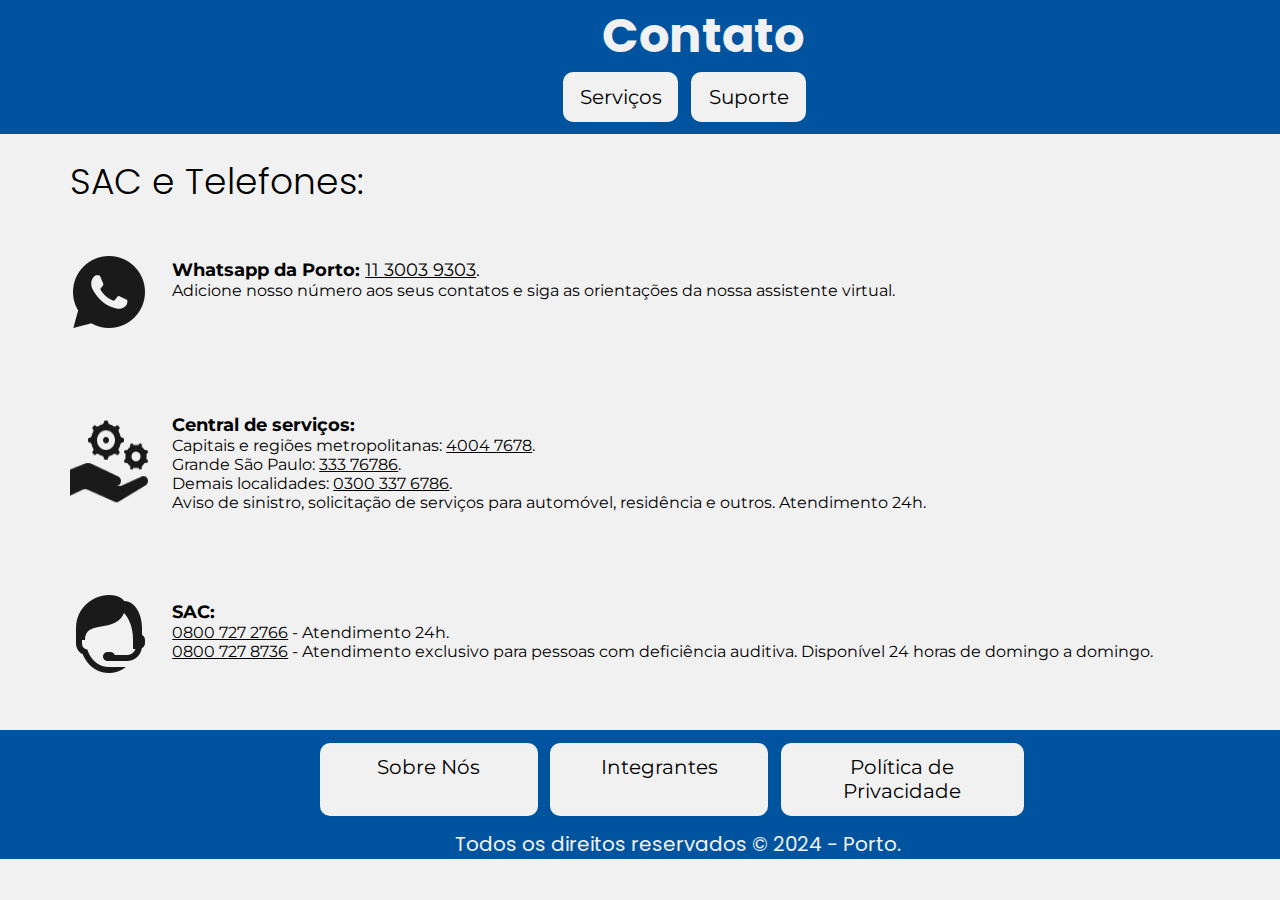
==== contato.html @ 8db97da4 "corrigindo erros finais" ====
<!DOCTYPE html>
<html lang="pt-br">
<head>
    <meta charset="UTF-8">
    <meta name="viewport" content="width=device-width, initial-scale=1.0">
    <title>Contato</title>
    <link rel="stylesheet" href="./styles/style.css">
    <link rel="shortcut icon" href="./icon/icon-carro.png" type="image/x-icon">
</head>
<body>
    <header class="cabecalho">
        <h1 class="cabecalho_tilulo">Contato</h1>
        <nav class="cabecalho_link">
                <a class="cabecalho_link_servico" href="./serviços.html">Serviços</a>
                <a class="cabecalho_link_contato" href="./index.html">Suporte</a>
        </nav>
    </header>

    <main class="apresentacao_contato">
        <div>
            <h1 class="titulo_contato">SAC e Telefones:</h1>
            <section class="contato_whatsapp">
                <img src="./imagens/icon-whatsapp-90.png" alt="icone do Whatsapp">
                <section class="texto_whatsapp">
                    <p class="titulo_whatsapp"><strong>Whatsapp da Porto: </strong> <ins>11 3003 9303</ins>.</p>
                    <p class="paragrafo_whatsapp"> Adicione nosso número aos seus contatos e siga as orientações da nossa assistente virtual.</p>
            </section>
            </section>
            <section class="contato_central">
                <img src="./imagens/icon-serviço-90.png" alt="imagem de uma mão com duas engrenagens na mão">
                <section class="texto_central">
                    <p class="titulo_central"><strong>Central de serviços:</strong></p>
                    <p class="paragrafo_central">Capitais e regiões metropolitanas: <ins>4004 7678</ins>. <br>
                        Grande São Paulo: <ins>333 76786</ins>. <br>
                        Demais localidades: <ins>0300 337 6786</ins>. <br>
                        Aviso de sinistro, solicitação de serviços para automóvel, residência e outros. Atendimento 24h.</p>
                </section>
            </section>
            <section class="contato_sac">
                <img src="./imagens/icon-suporte-online-90.png" alt="imagem de um homem com fone">
                <section class="texto_sac">
                    <p class="titulo_sac"><strong>SAC:</strong></p>
                    <p class="paragrafo_sac"><ins>0800 727 2766</ins> - Atendimento 24h. <br>
                        <ins>0800 727 8736</ins> - Atendimento exclusivo para pessoas com deficiência auditiva. Disponível 24 horas de domingo a domingo.</p>
                </section>
            </section>
        </div>
    </main>

    
    <footer class="rodape">


<footer class="rodape">

        <nav class="rodape_links">
            <a class="rodape_sobre" href="./sobre.html">Sobre Nós</a>
            <a class="rodape_integrantes" href="./integrantes.html">Integrantes</a>
            <a class="rodape_privacidade" href="./privacidade.html">Política de Privacidade</a>
        </nav>
        <p class="rodape_copy_right">Todos os direitos reservados © 2024 - Porto.</p>
    </footer>
</body>
</html>
---- styles/style.css ----
@import url('https://fonts.googleapis.com/css2?family=Montserrat:ital,wght@0,100..900;1,100..900&family=Poppins:ital,wght@0,100;0,200;0,300;0,400;0,500;0,600;0,700;0,800;0,900;1,100;1,200;1,300;1,400;1,500;1,600;1,700;1,800;1,900&display=swap');
@import url('https://fonts.googleapis.com/css2?family=Montserrat:ital,wght@0,100..900;1,100..900&display=swap');


:root {
    --cor-primaria: #F1F1F1;
    --cor-secundaria: #00549F;
    --cor-terciaria: #67B5E3;
    --cor-hover-main: #589fc0;
    --cor-hover-cabecalho: #e2e2e2;

    --font-titulo: "Poppins", sans-serif;
    --font-texto: "Montserrat", sans-serif;
}

*{
    margin: 0;
    padding: 0;
}

body {
    height: 100vh;
    box-sizing: border-box;
    background-color: var(--cor-primaria);
}

/* Estilização da Página de Suporte */

.cabecalho{
    background-color: var(--cor-secundaria);
}

.cabecalho_tilulo{
    font-family: var(--font-titulo);
    font-size: 300%;
    color: var(--cor-primaria);
    margin-left: 45%;
    
}

.cabecalho_link{
    display: flex;
}

.cabecalho_link_servico{
        margin: 0% 0% 1% 40%;
        background-color:var(--cor-primaria);
        font-family: var(--font-texto);
        font-size: 125%;
        padding: 1%;
        text-align: center;
        width: 7%;
        text-decoration: none;
        color: black;
        border-radius: 10px;
}

.cabecalho_link_servico:hover{
    background-color: var(--cor-hover-cabecalho);
}

.cabecalho_link_contato{
    margin: 0% 0% 1% 1%;
    background-color:var(--cor-primaria);
    font-family: var(--font-texto);
    font-size: 125%;
    padding: 1%;
    text-align: center;
    width: 7%;
    text-decoration: none;
    color: black;
    border-radius: 10px;
}

.cabecalho_link_contato:hover{
    background-color: var(--cor-hover-cabecalho);
}

.cabecalho_link_links{
    display: inline-block;
}

.apresentacao{
    padding: 1% 5%;
    display: flex;
    flex-direction: column;
}

.apresentacao_coluna{
    display: flex;
    flex-direction: column;
    align-items: center;
    margin: 3rem;
    text-align: center;
    
}

.apresentacao_pai{
    display: flex;
    justify-content: center;
}

.apresentacao_bot{
    display: flex;
    flex-direction: column;
    gap: 6%;
}

.titulo_apresentacao{
    font-family: var(--font-texto);
    font-size: 225%;
    font-weight: 400;
    width: 100%;
    display: flex;
    flex-direction: row;
   
}



.apresentacao_bot_texto{
    font-family: var(--font-texto);
    font-size: 100%;
    
}

.apresentacao_bot_chat{
    background-color: var(--cor-terciaria);
    width: 75%;
    text-align: center;
    font-size: 150%;
    font-family: var(--font-texto);
    padding: 56% 0%;
    border-radius: 10px;
    margin-top: 10%;
}

 .apresentacao_opcoes_texto{
    margin: 0% 0% 0% 0%;
    font-family: var(--font-texto);
    font-size: 100%;
} 

.apresentacao_opcoes_opcao{
    margin: 0% 0% 0% 0%;
    background-color: var(--cor-terciaria);
    width: 50%;
    text-align: center;
    font-size: 150%;
    font-family: var(--font-texto);
    padding: 38.5% 0%;
    border-radius: 10px;
    margin-top: 6%;
}

.apresentacao_mecanicos_texto{
    font-family: var(--font-texto);
    font-size: 100%;
}

.apresentacao_mecanicos_tabela{
    margin: 0px 0px;
    background-color: var(--cor-terciaria);
    width: 80%;
    text-align: center;
    font-size: 150%;
    font-family: var(--font-texto);
    padding: 61% 0%;
    border-radius: 10px;
    margin-top: 10%;
}

.apresentacao_pagamento{
    display: flex;
    justify-content:center
}

.apresentacao_pagamento_botao{
    display: flex;
    background-color: var(--cor-terciaria); 
    text-align: right;
    font-size: 150%;
    font-family: var(--font-texto);
    padding: 1% 1%;
    border-radius: 10px;
    text-decoration: none;
    color: black;
    justify-content: right;
    margin-left: 3.5%;
}

.apresentacao_pagamento_botao:hover{
    background-color: var(--cor-hover-main);
}

.rodape{
    background-color: var(--cor-secundaria);
}

.rodape_links{
    display: flex;
    gap: 1%;
}

.rodape_sobre{
    margin: 1% 0% 1% 25%;
    background-color:var(--cor-primaria);
    font-family: var(--font-texto);
    font-size: 125%;
    padding: 1% 1%;
    text-align: center;
    width: 15%;
    text-decoration: none;
    color: black;
    border-radius: 10px;
}

.rodape_sobre:hover{
    background-color: var(--cor-hover-cabecalho);
}

.rodape_integrantes{
    margin: 1% 0% 1% 0%;
    background-color:var(--cor-primaria);
    font-family: var(--font-texto);
    font-size: 125%;
    padding: 1%;
    text-align: center;
    width: 15%;
    text-decoration: none;
    color: black;
    border-radius: 10px;
}

.rodape_integrantes:hover{
    background-color: var(--cor-hover-cabecalho);
}

.rodape_privacidade{
    margin: 1% 0% 1% 0%;
    background-color:var(--cor-primaria);
    font-family: var(--font-texto);
    font-size: 125%;
    padding: 1%;
    text-align: center;
    width: 15%;
    text-decoration: none;
    color: black;
    border-radius: 10px;
}

.rodape_privacidade:hover{
    background-color: var(--cor-hover-cabecalho);
}


.rodape_copy_right{
    text-align: center;
    font-family: var(--font-titulo);
    font-size: 125%;
    color: var(--cor-primaria);
}

/* Estilização da Página de Suporte */

/* Estilização da Página de Serviços */

.apresentacao_serviços{
    display: flex;
}

.div_atendimento_gincho{
    padding: 2% 0% 0% 16%;
}

.apresentacao_serviços_titulo_atendimento{
    display: flex;
    flex-direction: column;
}

.apresentacao_serviços_titulo{
    font-family: var(--font-titulo);
    font-size: 225%;
    font-weight: 300;
}

.texto_atendimento{
    display: flex;
    flex-direction: column;
    padding: 0% 0% 0% 7%;
}

.titulo_atendimento{
    font-family: var(--font-texto);
    text-align: center;
    font-size: 100%;
}

.paragrafo_atendimento{
    font-family: var(--font-texto);
    font-size: 100%;
    text-align: center;
}

.apresentacao_serviços_atendimento{
    display: flex;
    padding: 16% 0% 0% 0%;
}

.texto_gincho{
    display: flex;
    flex-direction: column; 
}

.titulo_gincho{
    font-family: var(--font-texto);
    text-align: center;
    font-size: 100%;
}

.paragrafo_gincho{
    font-family: var(--font-texto);
    font-size: 100%;
    text-align: center;
}

.apresentacao_serviços_gincho{
    display: flex;
    padding: 26% 0% 0% 0%;
}

.div_pneu_chaveiro{
    padding: 9.5% 0% 0% 15%;
}

.texto_pneu{
    display: flex;
    flex-direction: column;
    padding: 0% 0% 0% 2%;
}

.titulo_pneu{
    font-family: var(--font-texto);
    text-align: center;
    font-size: 100%;
}

.paragrafo_pneu{
    font-family: var(--font-texto);
    font-size: 100%;
    text-align: center;
}

.apresentacao_serviços_pneu{
    display: flex; 


}

.texto_chaveiro{
    display: flex;
    flex-direction: column;
}

.titulo_chaveiro{
    font-family: var(--font-texto);
    text-align: center;
    font-size: 100%;
}

.paragrafo_chaveiro{
    font-family: var(--font-texto);
    font-size: 100%;
    text-align: center;
}

.apresentacao_serviços_chaveiro{
    display: flex;
    padding: 21% 0% 25% 0%;
}

.rodape_copy_right_servicos{
    text-align: center;
    font-family: var(--font-titulo);
    font-size: 125%;
    color: var(--cor-primaria);
    padding: 0% 0% 1% 0%;
}

/* Estilização da Página de Serviços */

/* Estilização da Página de Contato */

.titulo_contato{
    padding: 1.5% 0% 0% 5.5%;
    font-family: var(--font-titulo);
    font-size: 225%;
    font-weight: 300;
}

.contato_whatsapp{
    display: flex;
    padding: 3% 0% 0% 5%;
}

.texto_whatsapp{
    display: flex;
    flex-direction: column;
    padding: 1% 0% 0% 1.5%;
}

.titulo_whatsapp{
    font-family: var(--font-texto);
    font-size: 112.5%;
}

.paragrafo_whatsapp{
    font-family: var(--font-texto);
    font-size: 100%;
}

.contato_central{
    display: flex;
    padding: 6% 0% 0% 5%;
}

.texto_central{
    display: flex;
    flex-direction: column;
    padding: 0% 0% 0% 1.5%;
}

.titulo_central{
    font-family: var(--font-texto);
    font-size: 112.5%;
}

.paragrafo_central{
    font-family: var(--font-texto);
    font-size: 100%;
}

.contato_sac{
    display: flex;
    padding: 6% 0% 4% 5%;
}

.texto_sac{
    display: flex;
    flex-direction: column;
    padding: 1% 0% 0% 1.5%;
}

.titulo_sac{
    font-family: var(--font-texto);
    font-size: 112.5%;
}

.paragrafo_sac{
    font-family: var(--font-texto);
    font-size: 100%;
}


/* Estilização da Página de Contato */

/* Estilização da Página de Privacidade */


.cabecalho_tilulo_privacidade{
    font-family: var(--font-titulo);
    font-size: 300%;
    color: var(--cor-primaria);
    margin-left: 36%;
}

.cabecalho_link_servico_privacidade{
        margin: 0% 0% 1% 36%;
        background-color:var(--cor-primaria);
        font-family: var(--font-texto);
        font-size: 125%;
        padding: 1%;
        text-align: center;
        width: 7%;
        text-decoration: none;
        color: black;
        border-radius: 10px;
}

.cabecalho_link_servico_privacidade:hover{
    background-color: var(--cor-hover-cabecalho);
}

.cabecalho_link_suporte{
    margin: 0% 0% 1% 1%;
    background-color:var(--cor-primaria);
    font-family: var(--font-texto);
    font-size: 125%;
    padding: 1%;
    text-align: center;
    width: 7%;
    text-decoration: none;
    color: black;
    border-radius: 10px;
}

.cabecalho_link_suporte:hover{
    background-color: var(--cor-hover-cabecalho);
}

.titulo_texto{
    margin: 2% 4% 0% 4%;
}

.titulo_privacidade{
    font-size: 225%;
    font-family: var(--font-titulo);
    font-weight: 300;
}

.texto_privacidade{
    margin: 1% 0% 6% 0%;
    font-family: var(--font-texto);
}

/* Estilização da Página de Privacidade */

/* Estilização da Página Sobre Nós */


.cabecalho_tilulo_sobre{
    font-family: var(--font-titulo);
    font-size: 300%;
    color: var(--cor-primaria);
    margin-left: 45%;
}

.titulo_sobre{
    font-size: 225%;
    font-family: var(--font-titulo);
    font-weight: 300;
}

.texto_sobre{
    margin: 5% 0% 10% 0%;
    font-family: var(--font-texto);
}

.sobre_textos{
    margin-top: 1%;
}

/* Estilização da Página Sobre Nós */

/* Estilização da Página Integrantes */


.cabecalho_tilulo_integrantes{
    font-family: var(--font-titulo);
    font-size: 300%;
    color: var(--cor-primaria);
    margin-left: 44%;
}

.integrantes{
    margin: 2% 0% 0% 5%;
}

.titulo_integrantes{
    font-family: var(--font-titulo);
    font-weight: 300;
}

.integrante_erick{
    margin-top: 3%;
    display: flex;
    align-items: center;
}

.integrante_felipe{
    margin-top: 3%;
    display: flex;
    align-items: center;
}

.integrante_gabriel{
    margin: 3% 0% 5% 0%;
    display: flex;
    align-items: center;
}

.informacoes{
    font-family: var(--font-texto);
    font-size: 100%;
    margin-left: 2%;
}

.imagem{
    border: var(--cor-terciaria) solid 5px;
    border-radius: 10px;
}

.link_repositorio{
    margin: 0% 0% 2% 0%;
    font-family: var(--font-texto);
}
/* Estilização da Página Integrantes */

@media (max-width: 1400px){
    .cabecalho_tilulo{
        margin-left: 47%;
    }

    .cabecalho_link_servico{
        margin-left: 44%;
    }

    .rodape_privacidade{
        width: 17%;
    }

    .rodape_copy_right{
        margin-left: 6%;
    }

    .div_atendimento_gincho{
        padding-left: 12%;
    }

    .div_pneu_chaveiro{
        padding: 11.5% 0% 0% 7%;
    }
    
    .apresentacao_serviços_chaveiro{
        display: flex;
        padding: 24% 0% 25% 0%;
    }

    .cabecalho_tilulo_privacidade{
        margin-left: 33%;
    }

    .cabecalho_link_servico_privacidade{
        margin: 0% 0% 1% 39%;
    }


}
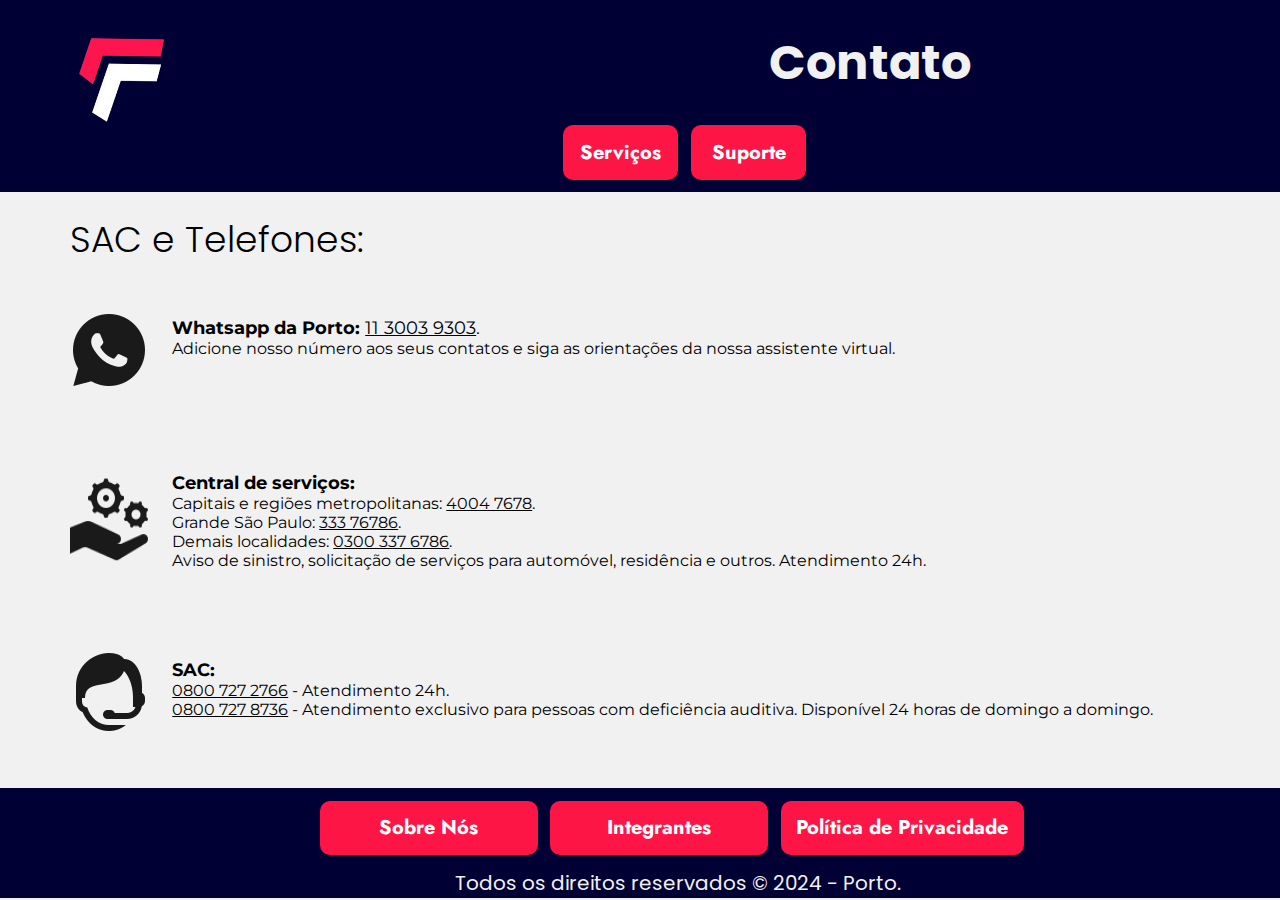
==== commit 05d1d945: "Mudando o estilos das páginas" ====
--- a/contato.html
+++ b/contato.html
@@ -5,11 +5,15 @@
     <meta name="viewport" content="width=device-width, initial-scale=1.0">
     <title>Contato</title>
     <link rel="stylesheet" href="./styles/style.css">
-    <link rel="shortcut icon" href="./icon/icon-carro.png" type="image/x-icon">
+    <link rel="shortcut icon" href="./icon/4wheels.ico" type="image/x-icon">
 </head>
 <body>
     <header class="cabecalho">
-        <h1 class="cabecalho_tilulo">Contato</h1>
+        <div class="logo_titulo">
+            <img src="./imagens/logo-4wheels-vermelho-branco-90px.png" alt="logo 4wheels" class="logo_4wheels">
+            <h1 class="cabecalho_tilulo">Contato</h1>
+            <a href="" class="botao_entrar">Entrar</a>
+        </div>
         <nav class="cabecalho_link">
                 <a class="cabecalho_link_servico" href="./serviços.html">Serviços</a>
                 <a class="cabecalho_link_contato" href="./index.html">Suporte</a>
--- a/styles/style.css
+++ b/styles/style.css
@@ -1,17 +1,21 @@
 
 @import url('https://fonts.googleapis.com/css2?family=Montserrat:ital,wght@0,100..900;1,100..900&family=Poppins:ital,wght@0,100;0,200;0,300;0,400;0,500;0,600;0,700;0,800;0,900;1,100;1,200;1,300;1,400;1,500;1,600;1,700;1,800;1,900&display=swap');
 @import url('https://fonts.googleapis.com/css2?family=Montserrat:ital,wght@0,100..900;1,100..900&display=swap');
+@import url('https://fonts.googleapis.com/css2?family=Jost:ital,wght@0,100..900;1,100..900&display=swap');
 
 
 :root {
+    --cor-texto-botoes: #ffffff;
+    --cor-botoes: #FD1645;
     --cor-primaria: #F1F1F1;
-    --cor-secundaria: #00549F;
-    --cor-terciaria: #67B5E3;
-    --cor-hover-main: #589fc0;
-    --cor-hover-cabecalho: #e2e2e2;
+    --cor-secundaria: #000034;
+    --cor-terciaria: #FD1645;
+    --cor-hover-main: #9c1833;
+    --cor-hover-cabecalho: #9c1833;
 
     --font-titulo: "Poppins", sans-serif;
     --font-texto: "Montserrat", sans-serif;
+    --font-texto-botao: "Jost", sans-serif;
 }
 
 *{
@@ -31,29 +35,54 @@
     background-color: var(--cor-secundaria);
 }
 
+.logo_titulo{
+    display: flex;
+    align-items: center;
+}
+
+.logo_4wheels{
+    margin: 36px 0px 0px 77px;
+    width: 6em;
+}
+
 .cabecalho_tilulo{
     font-family: var(--font-titulo);
     font-size: 300%;
     color: var(--cor-primaria);
-    margin-left: 45%;
+    margin-left: 37.5%;
     
 }
 
+.botao_entrar{
+    margin: 0% 0px 0px 30%;
+    background-color:var(--cor-botoes);
+    font-family: var(--font-texto-botao);
+    font-size: 125%;
+    padding: 1%;
+    text-align: center;
+    width: 7%;
+    text-decoration: none;
+    color: var(--cor-texto-botoes);
+    border-radius: 10px;
+    font-weight: bold;
+}
+
 .cabecalho_link{
     display: flex;
 }
 
 .cabecalho_link_servico{
-        margin: 0% 0% 1% 40%;
-        background-color:var(--cor-primaria);
-        font-family: var(--font-texto);
+        margin: 0% 0% 1% 42%;
+        background-color:var(--cor-botoes);
+        font-family: var(--font-texto-botao);
         font-size: 125%;
         padding: 1%;
         text-align: center;
         width: 7%;
         text-decoration: none;
-        color: black;
+        color: var(--cor-texto-botoes);
         border-radius: 10px;
+        font-weight: bold;
 }
 
 .cabecalho_link_servico:hover{
@@ -62,15 +91,16 @@
 
 .cabecalho_link_contato{
     margin: 0% 0% 1% 1%;
-    background-color:var(--cor-primaria);
-    font-family: var(--font-texto);
+    background-color:var(--cor-botoes);
+    font-family: var(--font-texto-botao);
     font-size: 125%;
     padding: 1%;
     text-align: center;
     width: 7%;
     text-decoration: none;
-    color: black;
-    border-radius: 10px;
+    color: var(--cor-texto-botoes);
+    border-radius: 10px;
+    font-weight: bold;
 }
 
 .cabecalho_link_contato:hover{
@@ -130,10 +160,13 @@
     width: 75%;
     text-align: center;
     font-size: 150%;
-    font-family: var(--font-texto);
+    font-family: var(--font-texto-botao);
     padding: 56% 0%;
     border-radius: 10px;
     margin-top: 10%;
+    color: var(--cor-texto-botoes);
+    font-weight: bold;
+    
 }
 
  .apresentacao_opcoes_texto{
@@ -148,10 +181,12 @@
     width: 50%;
     text-align: center;
     font-size: 150%;
-    font-family: var(--font-texto);
+    font-family: var(--font-texto-botao);
     padding: 38.5% 0%;
     border-radius: 10px;
     margin-top: 6%;
+    color: var(--cor-texto-botoes);
+    font-weight: bold;
 }
 
 .apresentacao_mecanicos_texto{
@@ -162,13 +197,15 @@
 .apresentacao_mecanicos_tabela{
     margin: 0px 0px;
     background-color: var(--cor-terciaria);
-    width: 80%;
+    width: 90%;
     text-align: center;
     font-size: 150%;
-    font-family: var(--font-texto);
-    padding: 61% 0%;
+    font-family: var(--font-texto-botao);
+    padding: 65% 0%;
     border-radius: 10px;
     margin-top: 10%;
+    color: var(--cor-texto-botoes);
+    font-weight: bold;
 }
 
 .apresentacao_pagamento{
@@ -181,13 +218,14 @@
     background-color: var(--cor-terciaria); 
     text-align: right;
     font-size: 150%;
-    font-family: var(--font-texto);
+    font-family: var(--font-texto-botao);
     padding: 1% 1%;
     border-radius: 10px;
     text-decoration: none;
-    color: black;
+    color: var(--cor-texto-botoes);
     justify-content: right;
     margin-left: 3.5%;
+    font-weight: bold;
 }
 
 .apresentacao_pagamento_botao:hover{
@@ -205,15 +243,16 @@
 
 .rodape_sobre{
     margin: 1% 0% 1% 25%;
-    background-color:var(--cor-primaria);
-    font-family: var(--font-texto);
+    background-color:var(--cor-botoes);
+    font-family: var(--font-texto-botao);
     font-size: 125%;
     padding: 1% 1%;
     text-align: center;
     width: 15%;
     text-decoration: none;
-    color: black;
-    border-radius: 10px;
+    border-radius: 10px;
+    color: var(--cor-texto-botoes);
+    font-weight: bold;
 }
 
 .rodape_sobre:hover{
@@ -222,15 +261,16 @@
 
 .rodape_integrantes{
     margin: 1% 0% 1% 0%;
-    background-color:var(--cor-primaria);
-    font-family: var(--font-texto);
+    background-color:var(--cor-botoes);
+    font-family: var(--font-texto-botao);
     font-size: 125%;
     padding: 1%;
     text-align: center;
     width: 15%;
     text-decoration: none;
-    color: black;
-    border-radius: 10px;
+    color: var(--cor-texto-botoes);
+    border-radius: 10px;
+    font-weight: bold;
 }
 
 .rodape_integrantes:hover{
@@ -239,15 +279,16 @@
 
 .rodape_privacidade{
     margin: 1% 0% 1% 0%;
-    background-color:var(--cor-primaria);
-    font-family: var(--font-texto);
+    background-color:var(--cor-botoes);
+    font-family: var(--font-texto-botao);
     font-size: 125%;
     padding: 1%;
     text-align: center;
     width: 15%;
     text-decoration: none;
-    color: black;
-    border-radius: 10px;
+    color: var(--cor-texto-botoes);
+    border-radius: 10px;
+    font-weight: bold;
 }
 
 .rodape_privacidade:hover{
@@ -467,24 +508,38 @@
 
 /* Estilização da Página de Privacidade */
 
+.botao_entrar_privacidade{
+    margin: 0% 0px 0px 21%;
+    background-color:var(--cor-botoes);
+    font-family: var(--font-texto-botao);
+    font-size: 125%;
+    padding: 1%;
+    text-align: center;
+    width: 7%;
+    text-decoration: none;
+    color: var(--cor-texto-botoes);
+    border-radius: 10px;
+    font-weight: bold;
+}
 
 .cabecalho_tilulo_privacidade{
     font-family: var(--font-titulo);
     font-size: 300%;
     color: var(--cor-primaria);
-    margin-left: 36%;
+    margin-left: 26%;
 }
 
 .cabecalho_link_servico_privacidade{
         margin: 0% 0% 1% 36%;
-        background-color:var(--cor-primaria);
-        font-family: var(--font-texto);
+        background-color:var(--cor-botoes);
+        font-family: var(--font-texto-botao);
+        font-weight: bold;
         font-size: 125%;
         padding: 1%;
         text-align: center;
         width: 7%;
         text-decoration: none;
-        color: black;
+        color: var(--cor-texto-botoes);
         border-radius: 10px;
 }
 
@@ -494,14 +549,15 @@
 
 .cabecalho_link_suporte{
     margin: 0% 0% 1% 1%;
-    background-color:var(--cor-primaria);
-    font-family: var(--font-texto);
+    background-color:var(--cor-botoes);
+    font-family: var(--font-texto-botao);
+    font-weight: bold;
     font-size: 125%;
     padding: 1%;
     text-align: center;
     width: 7%;
     text-decoration: none;
-    color: black;
+    color: var(--cor-texto-botoes);
     border-radius: 10px;
 }
 
@@ -528,18 +584,23 @@
 
 /* Estilização da Página Sobre Nós */
 
+.logo_titulo_sobre{
+    display: flex;
+    align-items: center;
+}
 
 .cabecalho_tilulo_sobre{
     font-family: var(--font-titulo);
     font-size: 300%;
     color: var(--cor-primaria);
-    margin-left: 45%;
+    margin-left: 35%;
 }
 
 .titulo_sobre{
     font-size: 225%;
     font-family: var(--font-titulo);
     font-weight: 300;
+    
 }
 
 .texto_sobre{
@@ -560,7 +621,7 @@
     font-family: var(--font-titulo);
     font-size: 300%;
     color: var(--cor-primaria);
-    margin-left: 44%;
+    margin-left: 34%;
 }
 
 .integrantes{
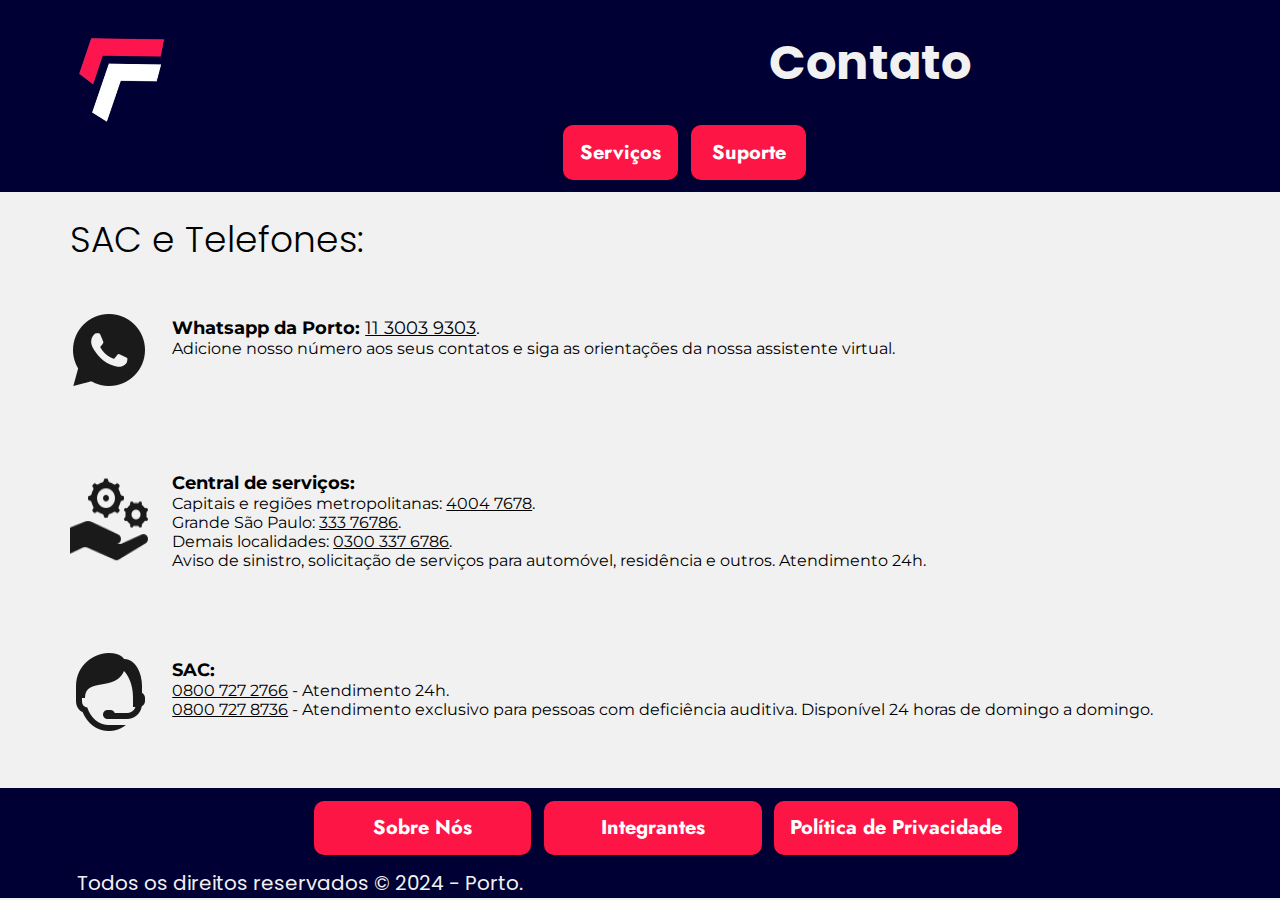
==== commit 3179ad4d: "Arrumando alguns erros de posicionamento" ====
--- a/contato.html
+++ b/contato.html
@@ -11,11 +11,12 @@
     <header class="cabecalho">
         <div class="logo_titulo">
             <img src="./imagens/logo-4wheels-vermelho-branco-90px.png" alt="logo 4wheels" class="logo_4wheels">
-            <h1 class="cabecalho_tilulo">Contato</h1>
-            <a href="" class="botao_entrar">Entrar</a>
+            <h1 class="cabecalho_titulo titulo_servicos">Contato</h1>
+            <!-- <a href="./cadastro_login/cadastro.html" class="botao_entrar">Entrar</a> -->
+            <button id="openModal">Entrar</button>
         </div>
         <nav class="cabecalho_link">
-                <a class="cabecalho_link_servico" href="./serviços.html">Serviços</a>
+                <a class="cabecalho_link_servico link_servico" href="./serviços.html">Serviços</a>
                 <a class="cabecalho_link_contato" href="./index.html">Suporte</a>
         </nav>
     </header>
@@ -58,7 +59,7 @@
 <footer class="rodape">
 
         <nav class="rodape_links">
-            <a class="rodape_sobre" href="./sobre.html">Sobre Nós</a>
+            <a class="rodape_sobre botao_sobre_servicos" href="./sobre.html">Sobre Nós</a>
             <a class="rodape_integrantes" href="./integrantes.html">Integrantes</a>
             <a class="rodape_privacidade" href="./privacidade.html">Política de Privacidade</a>
         </nav>
--- a/styles/style.css
+++ b/styles/style.css
@@ -45,7 +45,7 @@
     width: 6em;
 }
 
-.cabecalho_tilulo{
+.cabecalho_titulo{
     font-family: var(--font-titulo);
     font-size: 300%;
     color: var(--cor-primaria);
@@ -53,7 +53,7 @@
     
 }
 
-.botao_entrar{
+#openModal{
     margin: 0% 0px 0px 30%;
     background-color:var(--cor-botoes);
     font-family: var(--font-texto-botao);
@@ -65,14 +65,69 @@
     color: var(--cor-texto-botoes);
     border-radius: 10px;
     font-weight: bold;
-}
+    box-shadow: 0 0 10px rgb(0,0,0, 0.1);
+    -webkit-transition-duration: 0.3s;
+    -webkit-transition-property: box-shadow, transform;
+    transition-property: box-shadow, transform;
+    border: none;
+}
+
+#openModal:hover{
+    box-shadow: 0 0 20px rgba(175, 175, 175, 0.5);
+    -webkit-transform: scale(1.1);
+    transform: scale(1.1);
+}
+
+#closeModal{
+    margin: 1% 0 0 95%;
+    background-color: var(--cor-botoes);
+    border: none;
+    font-family: var(--font-texto-botao);
+    font-size: 125%;
+    padding: 0.5%;
+    text-align: center;
+    width: 4%;
+    color: var(--cor-texto-botoes);
+    border-radius: 10px;
+    font-weight: bold;
+    box-shadow: 0 0 10px rgb(0,0,0, 0.1);
+    -webkit-transition-duration: 0.3s;
+    -webkit-transition-property: box-shadow, transform;
+    transition-property: box-shadow, transform;
+    border: none;
+}
+
+#closeModal:hover{
+    box-shadow: 0 0 20px rgba(175, 175, 175, 0.5);
+    -webkit-transform: scale(1.1);
+    transform: scale(1.1);
+}
+
+dialog{
+    overflow: hidden;
+    border: none;
+    width: 70%;
+    margin: auto;
+    background-color: var(--cor-secundaria);
+    border-radius: 10px;
+}
+
+dialog::backdrop{
+    background-color: rgba(0,0,0, 0.8);
+}
+
+dialog > div{
+    width: 100%;
+    
+}
+
 
 .cabecalho_link{
     display: flex;
 }
 
 .cabecalho_link_servico{
-        margin: 0% 0% 1% 42%;
+        margin: 0% 0% 1% 44%;
         background-color:var(--cor-botoes);
         font-family: var(--font-texto-botao);
         font-size: 125%;
@@ -83,10 +138,18 @@
         color: var(--cor-texto-botoes);
         border-radius: 10px;
         font-weight: bold;
-}
-
-.cabecalho_link_servico:hover{
-    background-color: var(--cor-hover-cabecalho);
+        box-shadow: 0 0 10px rgb(0,0,0, 0.1);
+        -webkit-transition-duration: 0.3s;
+        -webkit-transition-property: box-shadow, transform;
+        transition-property: box-shadow, transform;
+        
+
+}
+
+.cabecalho_link_servico:hover, .cabecalho_link_servico:focus, .cabecalho_link_servico:active{
+    box-shadow: 0 0 20px rgba(175, 175, 175, 0.5);
+    -webkit-transform: scale(1.1);
+    transform: scale(1.1);
 }
 
 .cabecalho_link_contato{
@@ -101,10 +164,16 @@
     color: var(--cor-texto-botoes);
     border-radius: 10px;
     font-weight: bold;
-}
-
-.cabecalho_link_contato:hover{
-    background-color: var(--cor-hover-cabecalho);
+    box-shadow: 0 0 10px rgb(0,0,0, 0.1);
+    -webkit-transition-duration: 0.3s;
+    -webkit-transition-property: box-shadow, transform;
+    transition-property: box-shadow, transform;
+}
+
+.cabecalho_link_contato:hover, .cabecalho_link_contato:focus, .cabecalho_link_contato:active{
+    box-shadow: 0 0 20px rgba(175, 175, 175, 0.5);
+    -webkit-transform: scale(1.1);
+    transform: scale(1.1);
 }
 
 .cabecalho_link_links{
@@ -224,12 +293,18 @@
     text-decoration: none;
     color: var(--cor-texto-botoes);
     justify-content: right;
-    margin-left: 3.5%;
-    font-weight: bold;
-}
-
-.apresentacao_pagamento_botao:hover{
-    background-color: var(--cor-hover-main);
+    margin-left: 4%;
+    font-weight: bold;
+    box-shadow: 0 0 10px rgb(0,0,0, 0.1);
+    -webkit-transition-duration: 0.3s;
+    -webkit-transition-property: box-shadow, transform;
+    transition-property: box-shadow, transform;
+}
+
+.apresentacao_pagamento_botao:hover,.apresentacao_pagamento_botao:focus, .apresentacao_pagamento_botao:active {
+    box-shadow: 0 0 20px rgba(175, 175, 175, 0.5);
+    -webkit-transform: scale(1.1);
+    transform: scale(1.1);
 }
 
 .rodape{
@@ -242,7 +317,7 @@
 }
 
 .rodape_sobre{
-    margin: 1% 0% 1% 25%;
+    margin: 1% 0% 1% 28%;
     background-color:var(--cor-botoes);
     font-family: var(--font-texto-botao);
     font-size: 125%;
@@ -253,10 +328,17 @@
     border-radius: 10px;
     color: var(--cor-texto-botoes);
     font-weight: bold;
+    box-shadow: 0 0 10px rgb(0,0,0, 0.1);
+    -webkit-transition-duration: 0.3s;
+    -webkit-transition-property: box-shadow, transform;
+    transition-property: box-shadow, transform;
+
 }
 
 .rodape_sobre:hover{
-    background-color: var(--cor-hover-cabecalho);
+    box-shadow: 0 0 20px rgba(175, 175, 175, 0.5);
+    -webkit-transform: scale(1.1);
+    transform: scale(1.1);
 }
 
 .rodape_integrantes{
@@ -271,10 +353,16 @@
     color: var(--cor-texto-botoes);
     border-radius: 10px;
     font-weight: bold;
+    box-shadow: 0 0 10px rgb(0,0,0, 0.1);
+    -webkit-transition-duration: 0.3s;
+    -webkit-transition-property: box-shadow, transform;
+    transition-property: box-shadow, transform;
 }
 
 .rodape_integrantes:hover{
-    background-color: var(--cor-hover-cabecalho);
+    box-shadow: 0 0 20px rgba(175, 175, 175, 0.5);
+    -webkit-transform: scale(1.1);
+    transform: scale(1.1);
 }
 
 .rodape_privacidade{
@@ -289,15 +377,21 @@
     color: var(--cor-texto-botoes);
     border-radius: 10px;
     font-weight: bold;
+    box-shadow: 0 0 10px rgb(0,0,0, 0.1);
+    -webkit-transition-duration: 0.3s;
+    -webkit-transition-property: box-shadow, transform;
+    transition-property: box-shadow, transform;
 }
 
 .rodape_privacidade:hover{
-    background-color: var(--cor-hover-cabecalho);
+    box-shadow: 0 0 20px rgba(175, 175, 175, 0.5);
+    -webkit-transform: scale(1.1);
+    transform: scale(1.1);
 }
 
 
 .rodape_copy_right{
-    text-align: center;
+    margin-left: 40%;
     font-family: var(--font-titulo);
     font-size: 125%;
     color: var(--cor-primaria);
@@ -306,6 +400,18 @@
 /* Estilização da Página de Suporte */
 
 /* Estilização da Página de Serviços */
+
+.titulo_servicos{
+    margin-left: 35%;
+}
+
+.link_servico{
+    margin-left: 40%;
+}
+
+.botao_servico{
+    margin-left: 5%;
+}
 
 .apresentacao_serviços{
     display: flex;
@@ -421,8 +527,12 @@
     padding: 21% 0% 25% 0%;
 }
 
+.botao_sobre_servicos{
+    margin-left: 24.5%;
+}
+
 .rodape_copy_right_servicos{
-    text-align: center;
+    margin-left: 39%;
     font-family: var(--font-titulo);
     font-size: 125%;
     color: var(--cor-primaria);
@@ -520,9 +630,19 @@
     color: var(--cor-texto-botoes);
     border-radius: 10px;
     font-weight: bold;
-}
-
-.cabecalho_tilulo_privacidade{
+    box-shadow: 0 0 10px rgb(0,0,0, 0.1);
+    -webkit-transition-duration: 0.3s;
+    -webkit-transition-property: box-shadow, transform;
+    transition-property: box-shadow, transform;
+}
+
+.botao_entrar_privacidade:hover{
+    box-shadow: 0 0 20px rgba(175, 175, 175, 0.5);
+    -webkit-transform: scale(1.1);
+    transform: scale(1.1);
+}
+
+.cabecalho_titulo_privacidade{
     font-family: var(--font-titulo);
     font-size: 300%;
     color: var(--cor-primaria);
@@ -530,21 +650,27 @@
 }
 
 .cabecalho_link_servico_privacidade{
-        margin: 0% 0% 1% 36%;
-        background-color:var(--cor-botoes);
-        font-family: var(--font-texto-botao);
-        font-weight: bold;
-        font-size: 125%;
-        padding: 1%;
-        text-align: center;
-        width: 7%;
-        text-decoration: none;
-        color: var(--cor-texto-botoes);
-        border-radius: 10px;
+    margin: 0% 0% 1% 36%;
+    background-color:var(--cor-botoes);
+    font-family: var(--font-texto-botao);
+    font-weight: bold;
+    font-size: 125%;
+    padding: 1%;
+    text-align: center;
+    width: 7%;
+    text-decoration: none;
+    color: var(--cor-texto-botoes);
+    border-radius: 10px;
+    box-shadow: 0 0 10px rgb(0,0,0, 0.1);
+    -webkit-transition-duration: 0.3s;
+    -webkit-transition-property: box-shadow, transform;
+    transition-property: box-shadow, transform;
 }
 
 .cabecalho_link_servico_privacidade:hover{
-    background-color: var(--cor-hover-cabecalho);
+    box-shadow: 0 0 20px rgba(175, 175, 175, 0.5);
+    -webkit-transform: scale(1.1);
+    transform: scale(1.1);
 }
 
 .cabecalho_link_suporte{
@@ -559,10 +685,16 @@
     text-decoration: none;
     color: var(--cor-texto-botoes);
     border-radius: 10px;
+    box-shadow: 0 0 10px rgb(0,0,0, 0.1);
+    -webkit-transition-duration: 0.3s;
+    -webkit-transition-property: box-shadow, transform;
+    transition-property: box-shadow, transform;
 }
 
 .cabecalho_link_suporte:hover{
-    background-color: var(--cor-hover-cabecalho);
+    box-shadow: 0 0 20px rgba(175, 175, 175, 0.5);
+    -webkit-transform: scale(1.1);
+    transform: scale(1.1);
 }
 
 .titulo_texto{
@@ -589,7 +721,7 @@
     align-items: center;
 }
 
-.cabecalho_tilulo_sobre{
+.cabecalho_titulo_sobre{
     font-family: var(--font-titulo);
     font-size: 300%;
     color: var(--cor-primaria);
@@ -617,7 +749,7 @@
 /* Estilização da Página Integrantes */
 
 
-.cabecalho_tilulo_integrantes{
+.cabecalho_titulo_integrantes{
     font-family: var(--font-titulo);
     font-size: 300%;
     color: var(--cor-primaria);
@@ -669,7 +801,7 @@
 /* Estilização da Página Integrantes */
 
 @media (max-width: 1400px){
-    .cabecalho_tilulo{
+    .cabecalho_titulo{
         margin-left: 47%;
     }
 
@@ -698,7 +830,7 @@
         padding: 24% 0% 25% 0%;
     }
 
-    .cabecalho_tilulo_privacidade{
+    .cabecalho_titulo_privacidade{
         margin-left: 33%;
     }
 
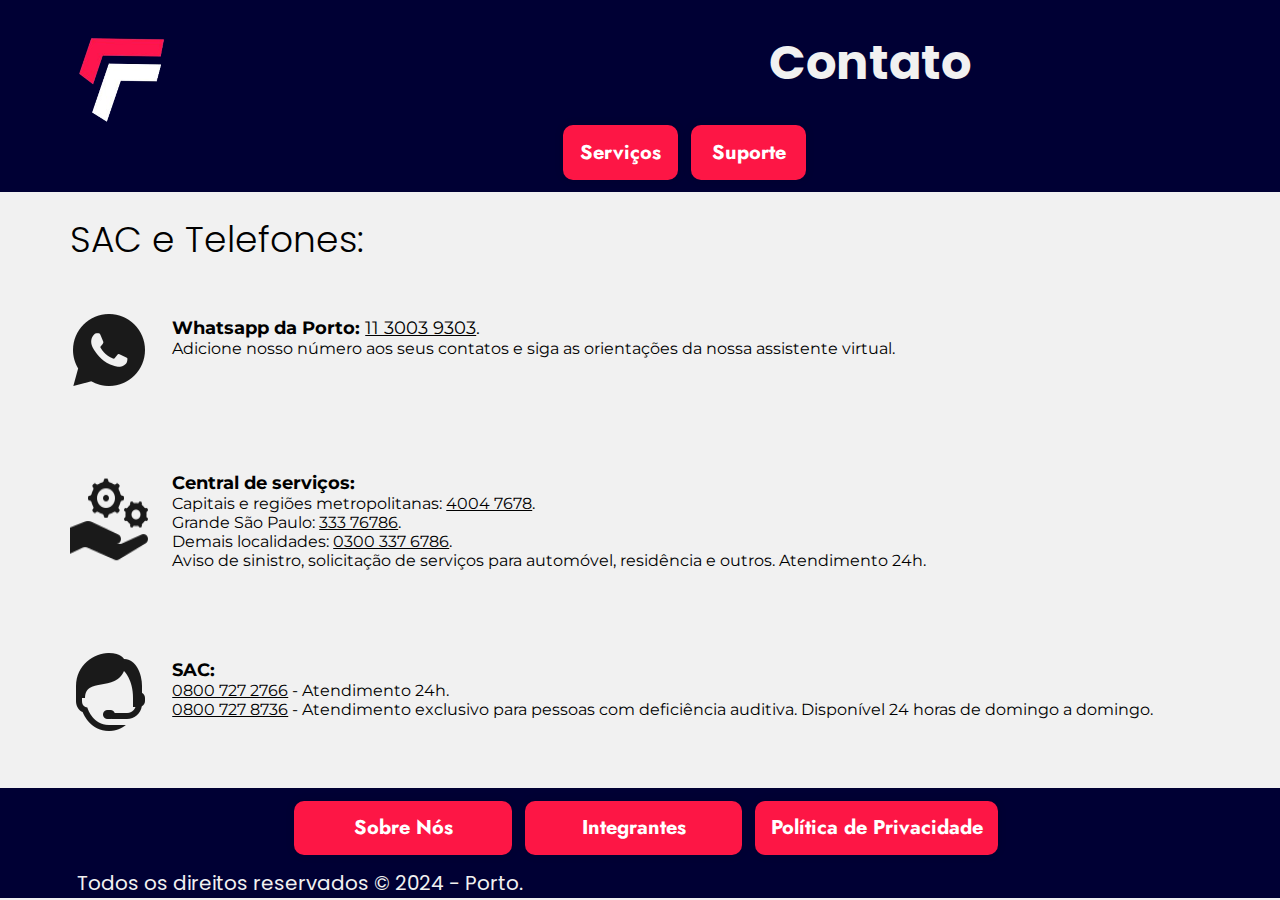
==== commit 585992c0: "botão login" ====
--- a/contato.html
+++ b/contato.html
@@ -12,8 +12,7 @@
         <div class="logo_titulo">
             <img src="./imagens/logo-4wheels-vermelho-branco-90px.png" alt="logo 4wheels" class="logo_4wheels">
             <h1 class="cabecalho_titulo titulo_servicos">Contato</h1>
-            <!-- <a href="./cadastro_login/cadastro.html" class="botao_entrar">Entrar</a> -->
-            <button id="openModal">Entrar</button>
+            <a href="./cadastro_login/cadastro.html" class="botao_entrar">Entrar</a>
         </div>
         <nav class="cabecalho_link">
                 <a class="cabecalho_link_servico link_servico" href="./serviços.html">Serviços</a>
--- a/styles/style.css
+++ b/styles/style.css
@@ -78,56 +78,37 @@
     transform: scale(1.1);
 }
 
-#closeModal{
-    margin: 1% 0 0 95%;
+.botao_entrar{
+    margin: 1% 0 0 30%;
     background-color: var(--cor-botoes);
+    font-family: var(--font-texto-botao);
+    font-size: 125%;
+    padding: 1%;
+    text-align: center;
+    text-decoration: none;
+    width: 7%;
+    color: var(--cor-texto-botoes);
+    border-radius: 10px;
+    font-weight: bold;
+    box-shadow: 0 0 10px rgb(0,0,0, 0.1);
+    -webkit-transition-duration: 0.3s;
+    -webkit-transition-property: box-shadow, transform;
+    transition-property: box-shadow, transform;
     border: none;
-    font-family: var(--font-texto-botao);
-    font-size: 125%;
-    padding: 0.5%;
-    text-align: center;
-    width: 4%;
-    color: var(--cor-texto-botoes);
-    border-radius: 10px;
-    font-weight: bold;
-    box-shadow: 0 0 10px rgb(0,0,0, 0.1);
-    -webkit-transition-duration: 0.3s;
-    -webkit-transition-property: box-shadow, transform;
-    transition-property: box-shadow, transform;
-    border: none;
-}
-
-#closeModal:hover{
-    box-shadow: 0 0 20px rgba(175, 175, 175, 0.5);
-    -webkit-transform: scale(1.1);
-    transform: scale(1.1);
-}
-
-dialog{
-    overflow: hidden;
-    border: none;
-    width: 70%;
-    margin: auto;
-    background-color: var(--cor-secundaria);
-    border-radius: 10px;
-}
-
-dialog::backdrop{
-    background-color: rgba(0,0,0, 0.8);
-}
-
-dialog > div{
-    width: 100%;
-    
-}
-
+}
+
+.botao_entrar:hover{
+    box-shadow: 0 0 20px rgba(175, 175, 175, 0.5);
+    -webkit-transform: scale(1.1);
+    transform: scale(1.1);
+}
 
 .cabecalho_link{
     display: flex;
 }
 
 .cabecalho_link_servico{
-        margin: 0% 0% 1% 44%;
+        margin: 0% 0% 1% 42%;
         background-color:var(--cor-botoes);
         font-family: var(--font-texto-botao);
         font-size: 125%;
@@ -317,7 +298,7 @@
 }
 
 .rodape_sobre{
-    margin: 1% 0% 1% 28%;
+    margin: 1% 0% 1% 25%;
     background-color:var(--cor-botoes);
     font-family: var(--font-texto-botao);
     font-size: 125%;
@@ -528,7 +509,7 @@
 }
 
 .botao_sobre_servicos{
-    margin-left: 24.5%;
+    margin-left: 23%;
 }
 
 .rodape_copy_right_servicos{
